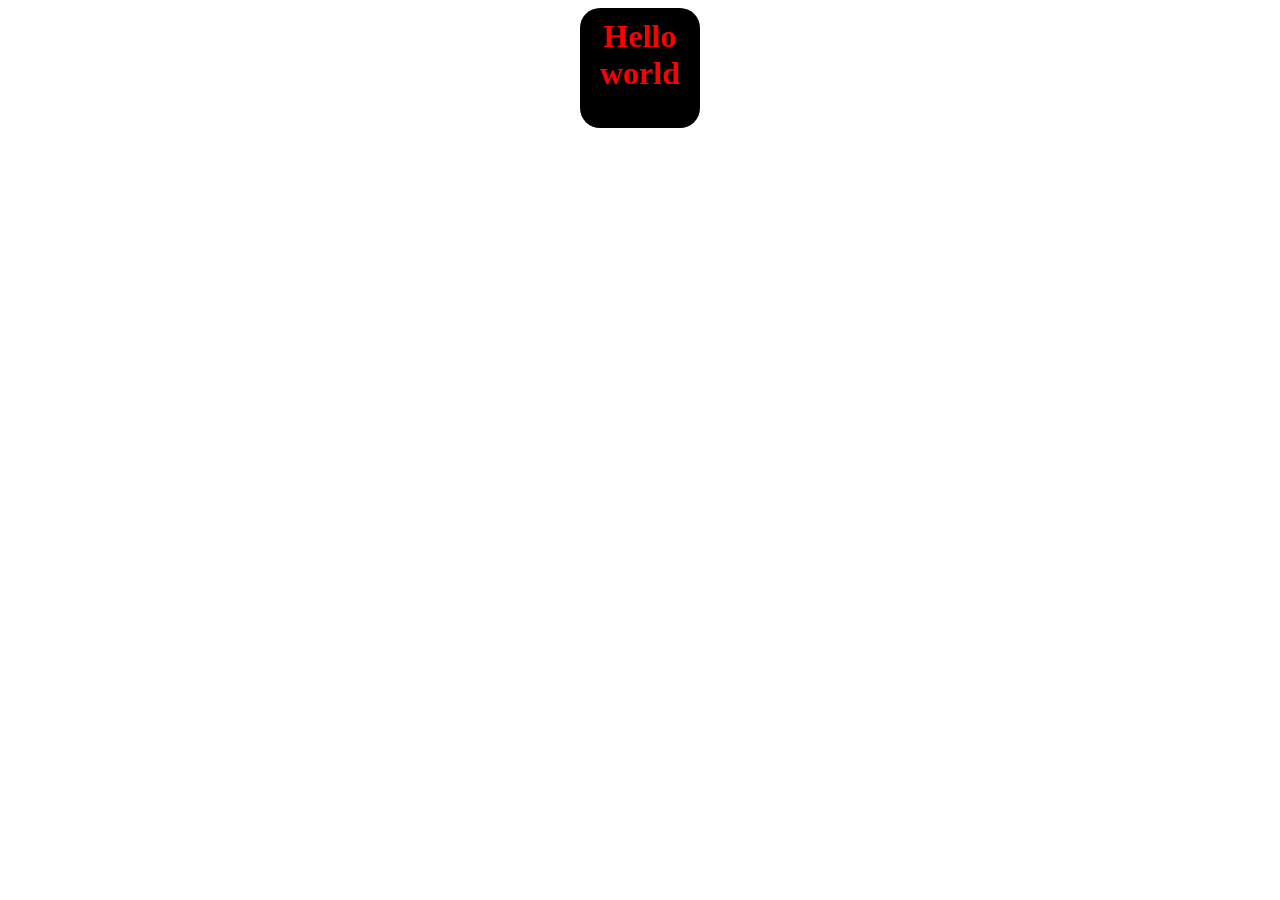
==== AI Image Generator/index.html @ cfd4365a "trail" ====
<!DOCTYPE html>
<html lang="en">
<head>
    <meta charset="UTF-8">
    <meta name="viewport" content="width=device-width, initial-scale=1.0">
    <title>AI Image Generator</title>
    <link rel="stylesheet" href="style.css">
</head>
<body>
    <h1 class="main">Hello world</h1>
    
</body>
<script src="main.js"></script>
</html>
---- AI Image Generator/style.css ----
.main{
    color: red;
    background: black;
    text-shadow: 10px;
    padding: 10px;
    margin: auto;
    align-items: center;
    justify-content: center;
    text-align: center;
    height: 100px;
    width: 100px;
    border-radius: 20px;
}
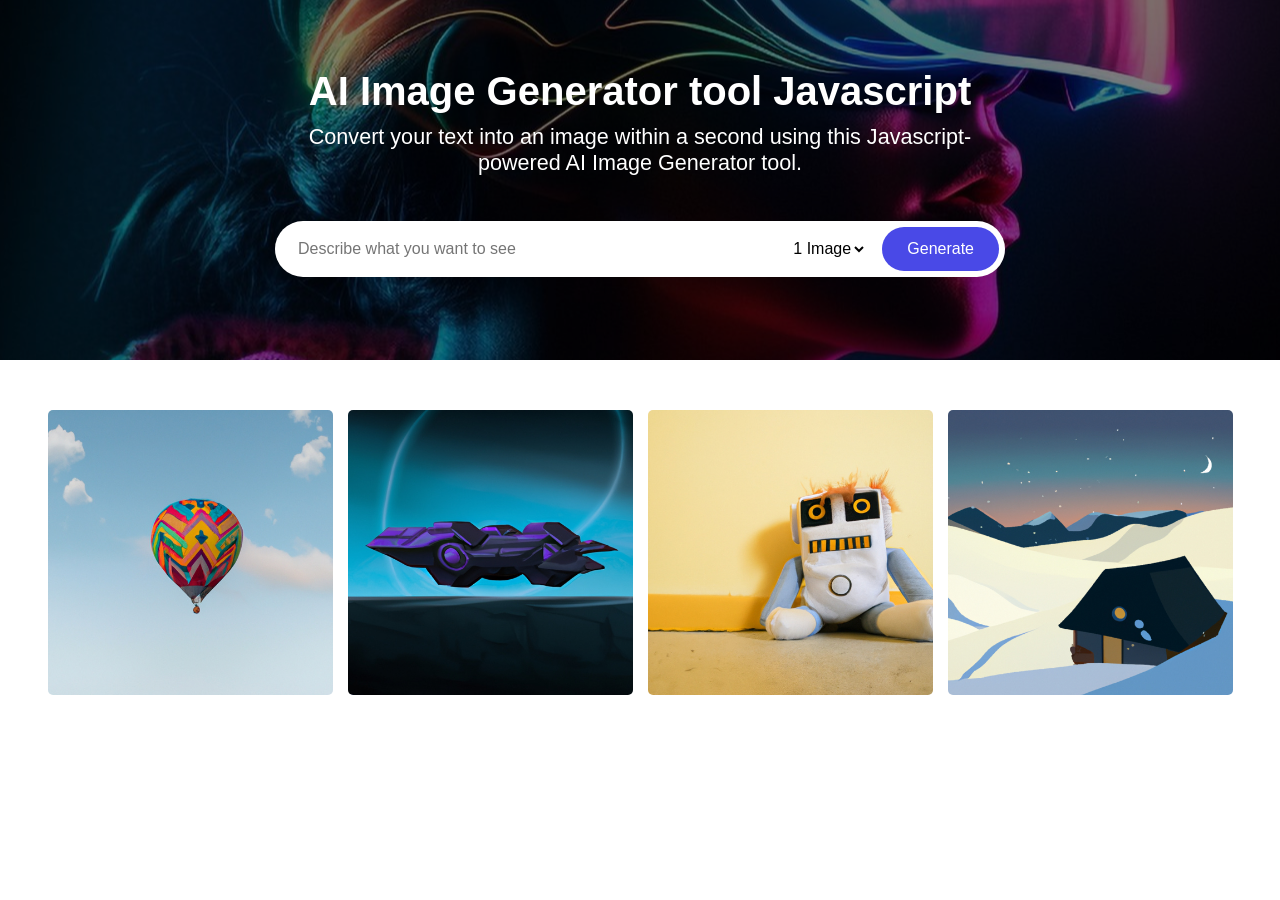
==== commit af40a086: "api key remaining" ====
--- a/AI Image Generator/index.html
+++ b/AI Image Generator/index.html
@@ -7,8 +7,53 @@
     <link rel="stylesheet" href="style.css">
 </head>
 <body>
-    <h1 class="main">Hello world</h1>
+    <section class="image-generator">
+        <div class="content">
+    <h1>   AI Image Generator tool Javascript</h1>
+    <p>Convert your text into an image within a second using this Javascript-powered AI Image Generator tool.</p>
+    <form action="#" class="generate-form">
+        <input type="text" class="prompt-input" placeholder="Describe what you want to see" required>
+        <div class="controls">
+        <select class="img-quality">
+            <option value="1">1 Image</option>
+            <option value="1">2 Image</option>
+            <option value="1">3 Image</option>
+            <option value="1">4 Image</option>
+        </select>
+        <button type="submit" class="generate-btn">Generate</button>
+    </div>
+    </form>
+</div>
+</section>
+<section class="image-gallery">
+    <div class="img-card">
+        <img src="images/img-1.jpg" alt="image">
+        <a href="#" class="download-btn">
+            <img src="images/download.svg" alt="download btn">
+        </a>
+    </div>
+    <div class="img-card">
+        <img src="images/img-2.jpg" alt="image">
+        <a href="#" class="download-btn">
+            <img src="images/download.svg" alt="download btn">
+        </a>
+    </div>
+    <div class="img-card">
+        <img src="images/img-3.jpg" alt="image">
+        <a href="#" class="download-btn">
+            <img src="images/download.svg" alt="download btn">
+        </a>
+    </div>
+    <div class="img-card">
+        <img src="images/img-4.jpg" alt="image">
+        <a href="#" class="download-btn">
+            <img src="images/download.svg" alt="download btn">
+        </a>
+    </div>
+</section>
+    
+
     
 </body>
-<script src="main.js"></script>
+<script src="main.js" defer></script>
 </html>
--- a/AI Image Generator/style.css
+++ b/AI Image Generator/style.css
@@ -1,13 +1,200 @@
-.main{
-    color: red;
-    background: black;
-    text-shadow: 10px;
-    padding: 10px;
-    margin: auto;
-    align-items: center;
-    justify-content: center;
+*{
+    margin: 0;
+    padding: 0;
+    box-sizing: border-box;
+    font-family: sans-serif;
+}
+
+
+.image-generator{
+    height: 40vh;
+    display: flex;
+    position: relative;
+    align-items: center;
+    justify-content: center;
+    background-size: cover;
+    background: url("images/bg.jpg");
+    background-position: center;
+}
+
+.image-generator::before{
+    content: "";
+    position: absolute;
+    left: 0;
+    top: 0;
+    width: 100%;
+    height: 100%;
+    background-color: black;
+    opacity: 0.5;
+}
+
+.image-generator .content{
+    color: #ffff;
+    padding: 0 15px;
+    max-width: 760px;
     text-align: center;
-    height: 100px;
-    width: 100px;
-    border-radius: 20px;
+    position: relative;
+}
+
+.image-generator h1{
+    font-size: 2.5rem;
+    font-weight: 700;
+    position: relative;
+}
+
+.image-generator p{
+    margin-top: 10px;
+    font-size: 1.35rem;
+}
+
+.image-generator .generate-form{
+    height: 56px;
+    width: 100%;
+    display: flex;
+    padding: 6px;
+    margin: 45px 0 15px;
+    align-items: center;
+    justify-content: space-between;
+    background-color: #ffff;
+    border-radius: 30px;
+}
+
+.generate-form .prompt-input{
+    width: 100%;
+    height: 100%;
+    font-size: 1rem;
+    outline: none;
+    border: none;
+    background: none;
+    padding:  0 17px;
+}
+
+.generate-form .controls{
+    display: flex;
+    height: 100%;
+    gap: 15px;
+}
+
+.generate-form .img-quality{
+    outline: none;
+    border: none;
+    background: none;
+    font-size: 1rem;
+    cursor: pointer;
+    
+}
+
+.generate-form .generate-btn{
+    font-size: 1rem;
+    outline: none;
+    border: none;
+    color: #ffff;
+    font-size: 1rem;
+    font-weight: 500;
+    padding: 0 25px;
+    cursor: pointer;
+    border-radius: 30px;
+    background: #4949e7;
+}
+
+
+.image-gallery{
+    display: flex;
+    gap: 15px;
+    padding: 0 15px;
+    max-width: 1250px;
+    margin: 50px auto;
+    justify-content: center;
+    align-items: center;
+    flex-wrap: wrap;
+   
+}
+
+.image-gallery .img-card{
+    width: 285px;
+    display: flex;
+    align-items: center;
+    justify-content: center;
+    aspect-ratio: 1 / 1;
+    border-radius: 5px;
+    overflow: hidden;
+    position: relative;
+    background-color: #f2f2f2;
+    
+}
+
+.image-gallery .img-card img{
+    height: 100%;
+    width: 100%;
+    object-fit: cover;
+}
+
+.image-gallery .img-card.loading img{
+    width: 80px;
+    height: 80px;
+}
+
+.image-gallery .img-card .download-btn img{
+    width: 14px;
+    height: 14px;
+}
+
+.image-gallery .img-card .download-btn{
+    position: absolute;
+    bottom: 15px;
+    right: 15px;
+    background-color: #ffff;
+    height: 36px;
+    width: 36px;
+    border-radius: 50%;
+    display: none;
+    align-items: center;
+    justify-content: center;
+}
+
+.image-gallery .img-card:not(.loading):hover .download-btn{
+    display: flex;
+}
+
+@media screen and (max-width: 760px){
+    .image-generator h1{
+        font-size: 1.8rem;
+        
+    }
+    .image-generator p{
+        font-size: 1rem;
+    }
+
+    .image-generator .generate-form{
+        margin-top: 30px;
+        height: 52px;
+        display: block;
+    }
+
+    .generate-form .controls{
+        height: 400px;
+        margin-top: 15px;
+        justify-content: flex-end;
+        align-items:  center;
+    }
+
+    .generate-form .img-quality{
+        color: #ffff;
+    }
+
+    .generate-form .img-quality option {
+        color: #0000;
+    };
+
+    .generate-form .generate-btn{
+        height: 100%;
+    }
+
+    .image-gallery .img-card:not(.loading) .download-btn{
+        display: flex;
+    }
+
+    .image-gallery{
+        margin-top: 20px;
+    }
 }
